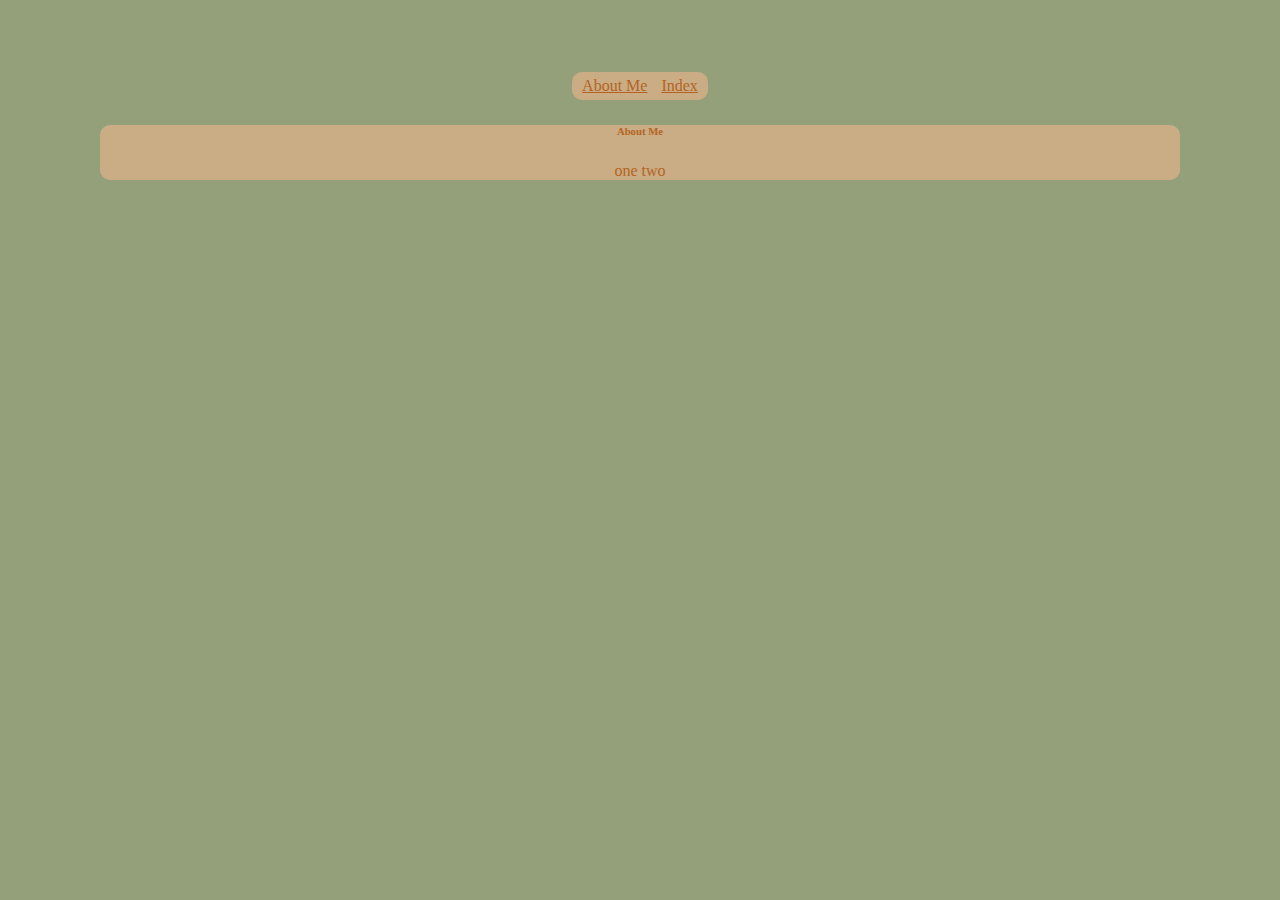
==== index.html @ 591a3995 "added initial pages" ====
<!DOCTYPE html>
<head>
    <title>Thomas Skowronski's Website</title>
    <link rel="stylesheet" href="style.css">
</head>
<html>
<body>
        <nav>
            <a href="/about.html">About Me</a>
            <a href="/index.html">Index</a>
        </nav>
    <div>
        <h6>About Me</h6>
        <p>one</p>
        <p>two</p>
    </div>
    <script src="script.js"></script>
</body>
</html>
---- style.css ----
:root {
    --primary:#94a079;
    --secondary:#caac85;
    --accent:#b46422;
    --dark:#242722;
    --light:#8f817b;
}

body {
    background-color:var(--primary);
    padding: 5%;
    color: var(--accent);
}

body, * {
    border-radius: 10px;
}

div {
    background-color:var(--secondary);
    max-width: 95%;
    margin: auto;
    text-align: center;
}

p {
    display: inline;
}

nav {
    background-color: var(--secondary);
    width:fit-content;
    margin: auto;
    margin-bottom: 1%;
}

nav, a {
    color:var(--accent);
    text-align: center;
    padding: 5px;
}

button {
    background-color: dimgray;
}
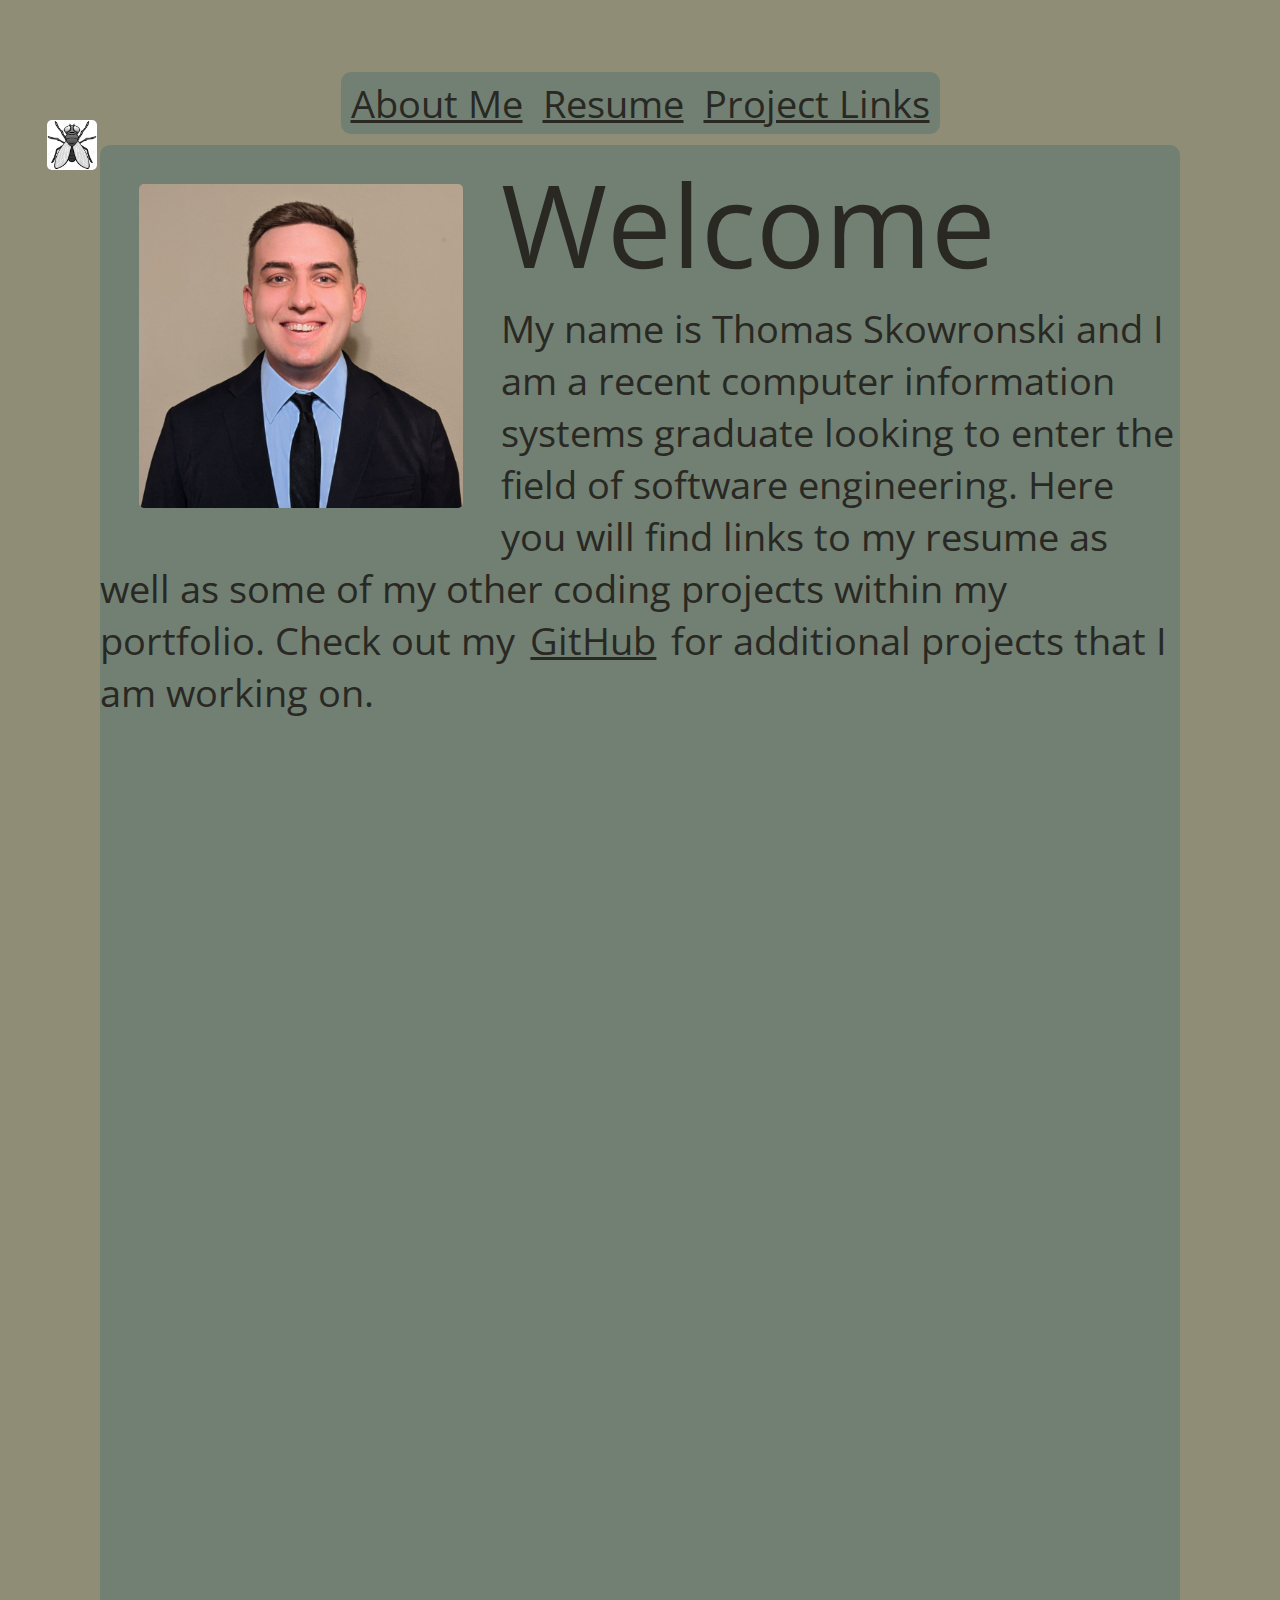
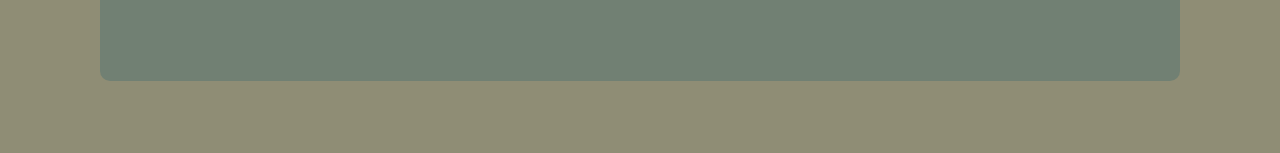
==== commit 6b3eb47e: "added content, messing around with jQuery" ====
--- a/index.html
+++ b/index.html
@@ -1,19 +1,38 @@
 <!DOCTYPE html>
-<head>
-    <title>Thomas Skowronski's Website</title>
+<html lang="en">
+  <head>
+    <meta charset="utf-8" />
+    <meta name="viewport"
+      content="width=device-width, initial-scale=1" />
+    <title>React App</title>
     <link rel="stylesheet" href="style.css">
-</head>
-<html>
-<body>
-        <nav>
-            <a href="/about.html">About Me</a>
-            <a href="/index.html">Index</a>
-        </nav>
-    <div>
-        <h6>About Me</h6>
-        <p>one</p>
-        <p>two</p>
+
+    <link rel="preconnect" href="https://fonts.googleapis.com">
+    <link rel="preconnect" href="https://fonts.gstatic.com" crossorigin>
+    <link href="https://fonts.googleapis.com/css2?family=Open+Sans&display=swap" rel="stylesheet">
+
+    <script src="https://ajax.googleapis.com/ajax/libs/jquery/3.5.1/jquery.min.js"></script>
+  </head>
+  <body>
+    <nav>
+      <a href="About Me">About Me</a>
+      <a href="Resume">Resume</a>
+      <a href="Project Links">Project Links</a>
+    </nav>
+    <img id="mouseFly" src="Images/fly.jpg" alt="mouseFly" width="50px">
+    <div class="right" style="height: 40em;">
+      <img src="Images/aboutMain.jpg" alt="profilePic" width="30%">
+      <header>Welcome
+      </header>
+      <p>My name is Thomas Skowronski and I am a recent computer 
+        information systems graduate looking to enter the field 
+        of software engineering. Here you will find links to my
+        resume as well as some of my other coding projects within 
+        my portfolio. Check out my</p>
+      <a href="https://www.github.com/ThomasSkowronski">GitHub</a>
+      <p>for additional projects that I am working on.</p>
     </div>
-    <script src="script.js"></script>
-</body>
+
+    <script src="index.js"></script>
+  </body>
 </html>--- a/style.css
+++ b/style.css
@@ -1,15 +1,18 @@
+/*Main colors and initial setup*/
 :root {
-    --primary:#94a079;
-    --secondary:#caac85;
+    --primary:#8f8d75;
+    --secondary:#718073;
     --accent:#b46422;
-    --dark:#242722;
+    --dark:#292823;
     --light:#8f817b;
+    font-family: 'Open Sans', sans-serif;
+    font-size: 3vw;
 }
 
 body {
     background-color:var(--primary);
     padding: 5%;
-    color: var(--accent);
+    color: var(--dark);
 }
 
 body, * {
@@ -20,13 +23,24 @@
     background-color:var(--secondary);
     max-width: 95%;
     margin: auto;
-    text-align: center;
+}
+
+img {
+    border-radius: 5px;
+    float: left;
+    margin: 1em;
 }
 
 p {
     display: inline;
+    color: var(--dark);
 }
 
+header {
+    font-size: 3em;
+}
+
+/*Nav bar and links*/
 nav {
     background-color: var(--secondary);
     width:fit-content;
@@ -35,7 +49,7 @@
 }
 
 nav, a {
-    color:var(--accent);
+    color:var(--dark);
     text-align: center;
     padding: 5px;
 }
@@ -43,3 +57,17 @@
 button {
     background-color: dimgray;
 }
+
+/*class specific*/
+.left {
+    text-align: left;
+}
+
+.center {
+    text-align: center;
+}
+
+#mouseFly {
+    position: absolute;
+    margin: -25px;
+}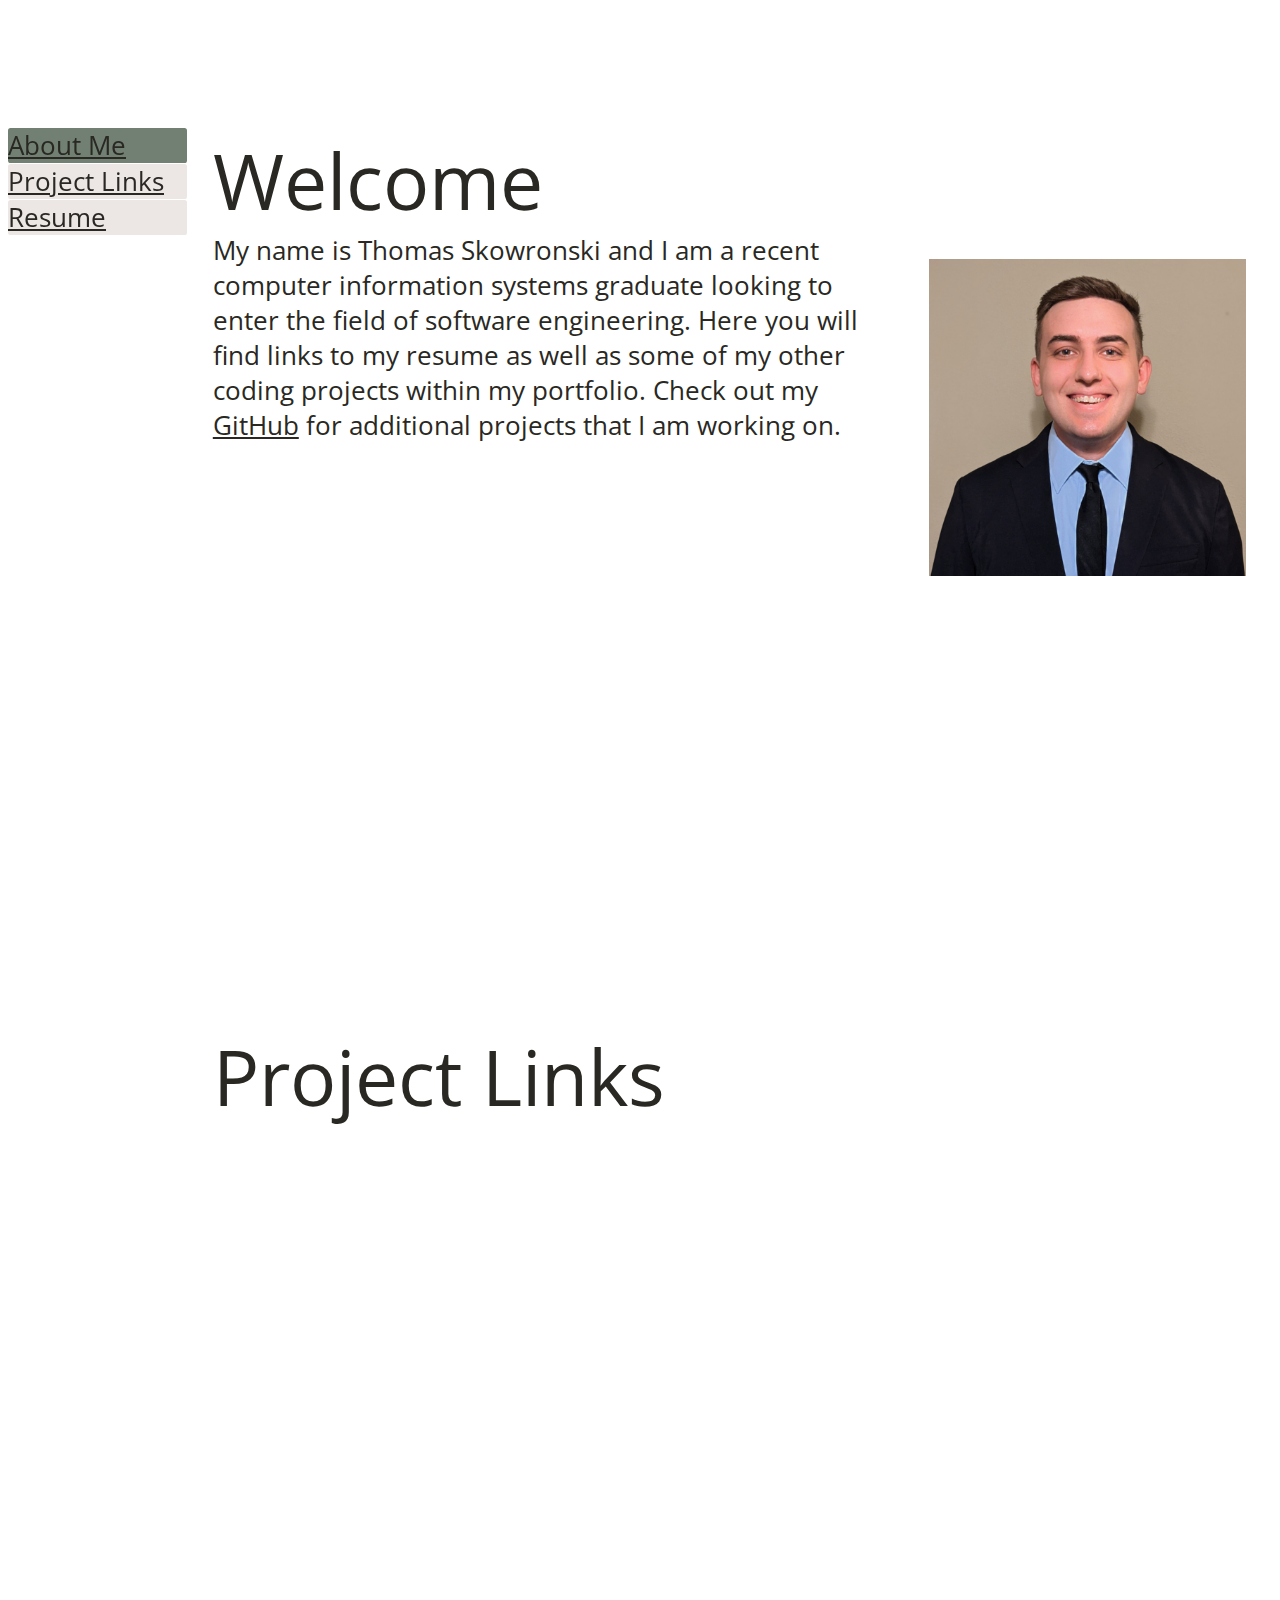
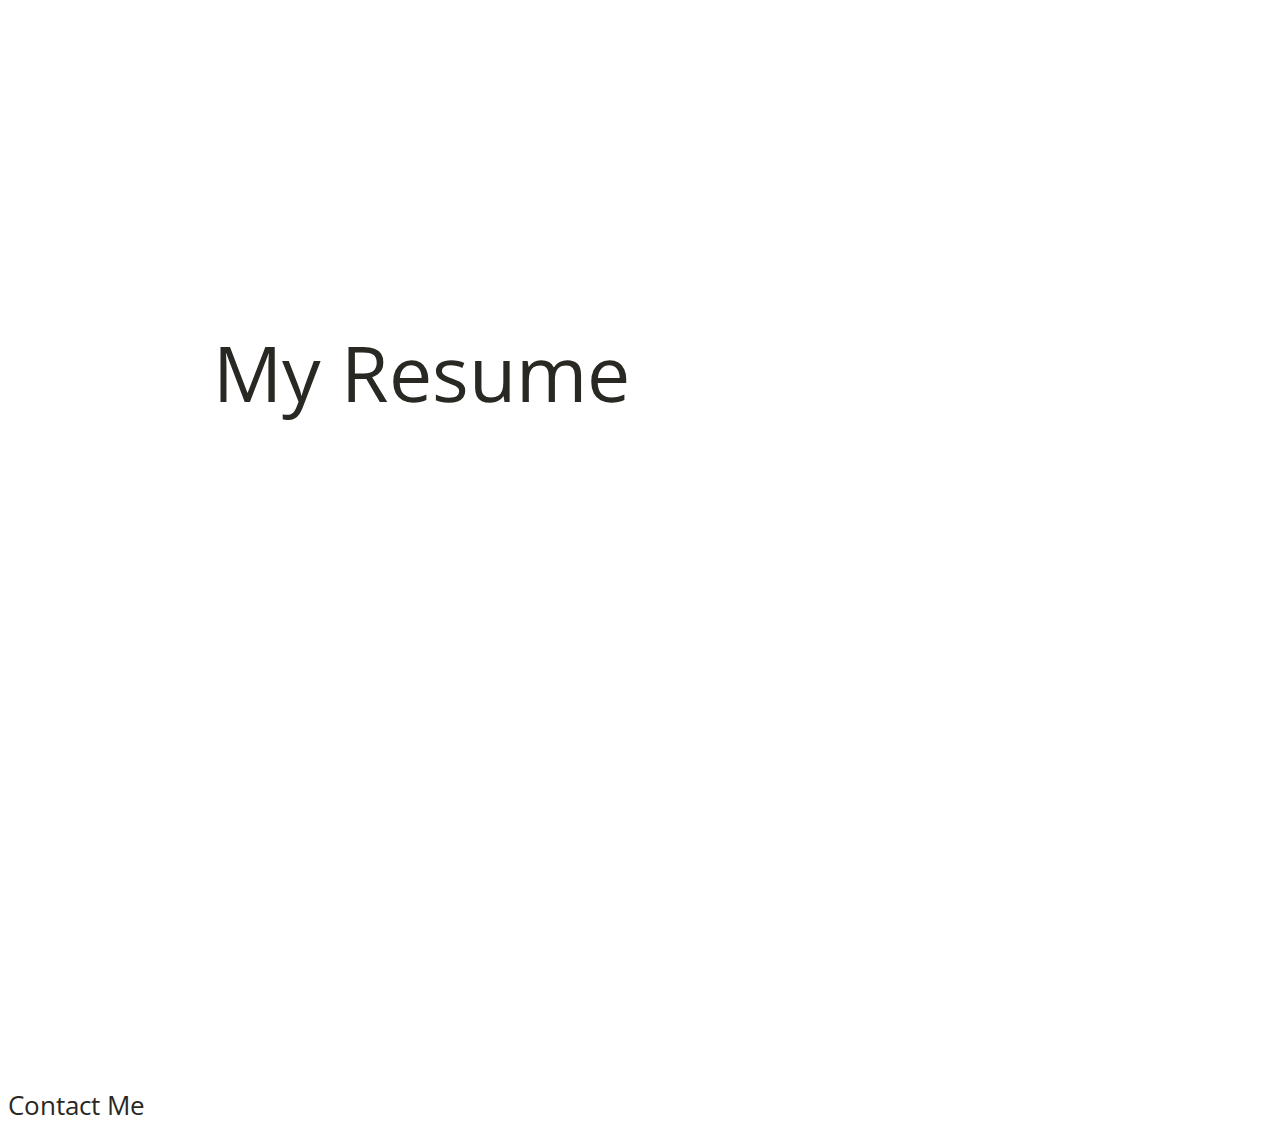
==== commit af133678: "changed look and added some simple animation" ====
--- a/index.html
+++ b/index.html
@@ -14,16 +14,18 @@
     <script src="https://ajax.googleapis.com/ajax/libs/jquery/3.5.1/jquery.min.js"></script>
   </head>
   <body>
-    <nav>
-      <a href="About Me">About Me</a>
-      <a href="Resume">Resume</a>
-      <a href="Project Links">Project Links</a>
-    </nav>
-    <img id="mouseFly" src="Images/fly.jpg" alt="mouseFly" width="50px">
-    <div class="right" style="height: 40em;">
+
+    <div id="navBar" class="navigation">
+      <div id="aboutLink"><a href="#About">About Me</a></div>
+      <div id="projLink"><a href="#Project">Project Links</a></div>
+      <div id="resLink"><a href="#Resume">Resume</a></div>
+      <div id="test"></div>
+    </div>
+
+    <div class="mainSection">
+      <div id="About"><header>Welcome</header></div>
       <img src="Images/aboutMain.jpg" alt="profilePic" width="30%">
-      <header>Welcome
-      </header>
+      
       <p>My name is Thomas Skowronski and I am a recent computer 
         information systems graduate looking to enter the field 
         of software engineering. Here you will find links to my
@@ -33,6 +35,16 @@
       <p>for additional projects that I am working on.</p>
     </div>
 
+    <div class="mainSection">
+      <header id="Project">Project Links</header>
+    </div>
+
+    <div class="mainSection">
+      <header id="Resume">My Resume</header>
+    </div>
+
+    <footer id="foot">Contact Me</footer>
+
     <script src="index.js"></script>
   </body>
 </html>--- a/style.css
+++ b/style.css
@@ -4,31 +4,23 @@
     --secondary:#718073;
     --accent:#b46422;
     --dark:#292823;
-    --light:#8f817b;
+    --light:#ece6e4;
     font-family: 'Open Sans', sans-serif;
-    font-size: 3vw;
-}
-
-body {
-    background-color:var(--primary);
-    padding: 5%;
+    font-size: 2vmax;
     color: var(--dark);
 }
 
-body, * {
-    border-radius: 10px;
-}
-
-div {
-    background-color:var(--secondary);
-    max-width: 95%;
-    margin: auto;
+/* main body divs */
+.mainSection {
+    margin-left: 8em;
+    margin-top: 5em;
+    height: 30em;
 }
 
 img {
     border-radius: 5px;
-    float: left;
-    margin: 1em;
+    float: right;
+    padding: 1em;
 }
 
 p {
@@ -40,34 +32,32 @@
     font-size: 3em;
 }
 
-/*Nav bar and links*/
-nav {
-    background-color: var(--secondary);
-    width:fit-content;
-    margin: auto;
-    margin-bottom: 1%;
+a {
+    color: var(--dark);
 }
 
-nav, a {
+/*Nav bar and links*/
+.navigation {
+    position: fixed;
+    font-size: 1em;
+    width: 100%;
+    height: 50%;
+}
+
+.navigation div {
+    background-color: var(--light);
+    text-align: left;
+    margin-bottom: 1PX;
+    border-radius: 0.1em;
+    width: 7em;
+    transition: background-color 500ms;
+}
+
+.navigation div a {
     color:var(--dark);
-    text-align: center;
-    padding: 5px;
+    width: 20em:
 }
 
 button {
     background-color: dimgray;
 }
-
-/*class specific*/
-.left {
-    text-align: left;
-}
-
-.center {
-    text-align: center;
-}
-
-#mouseFly {
-    position: absolute;
-    margin: -25px;
-}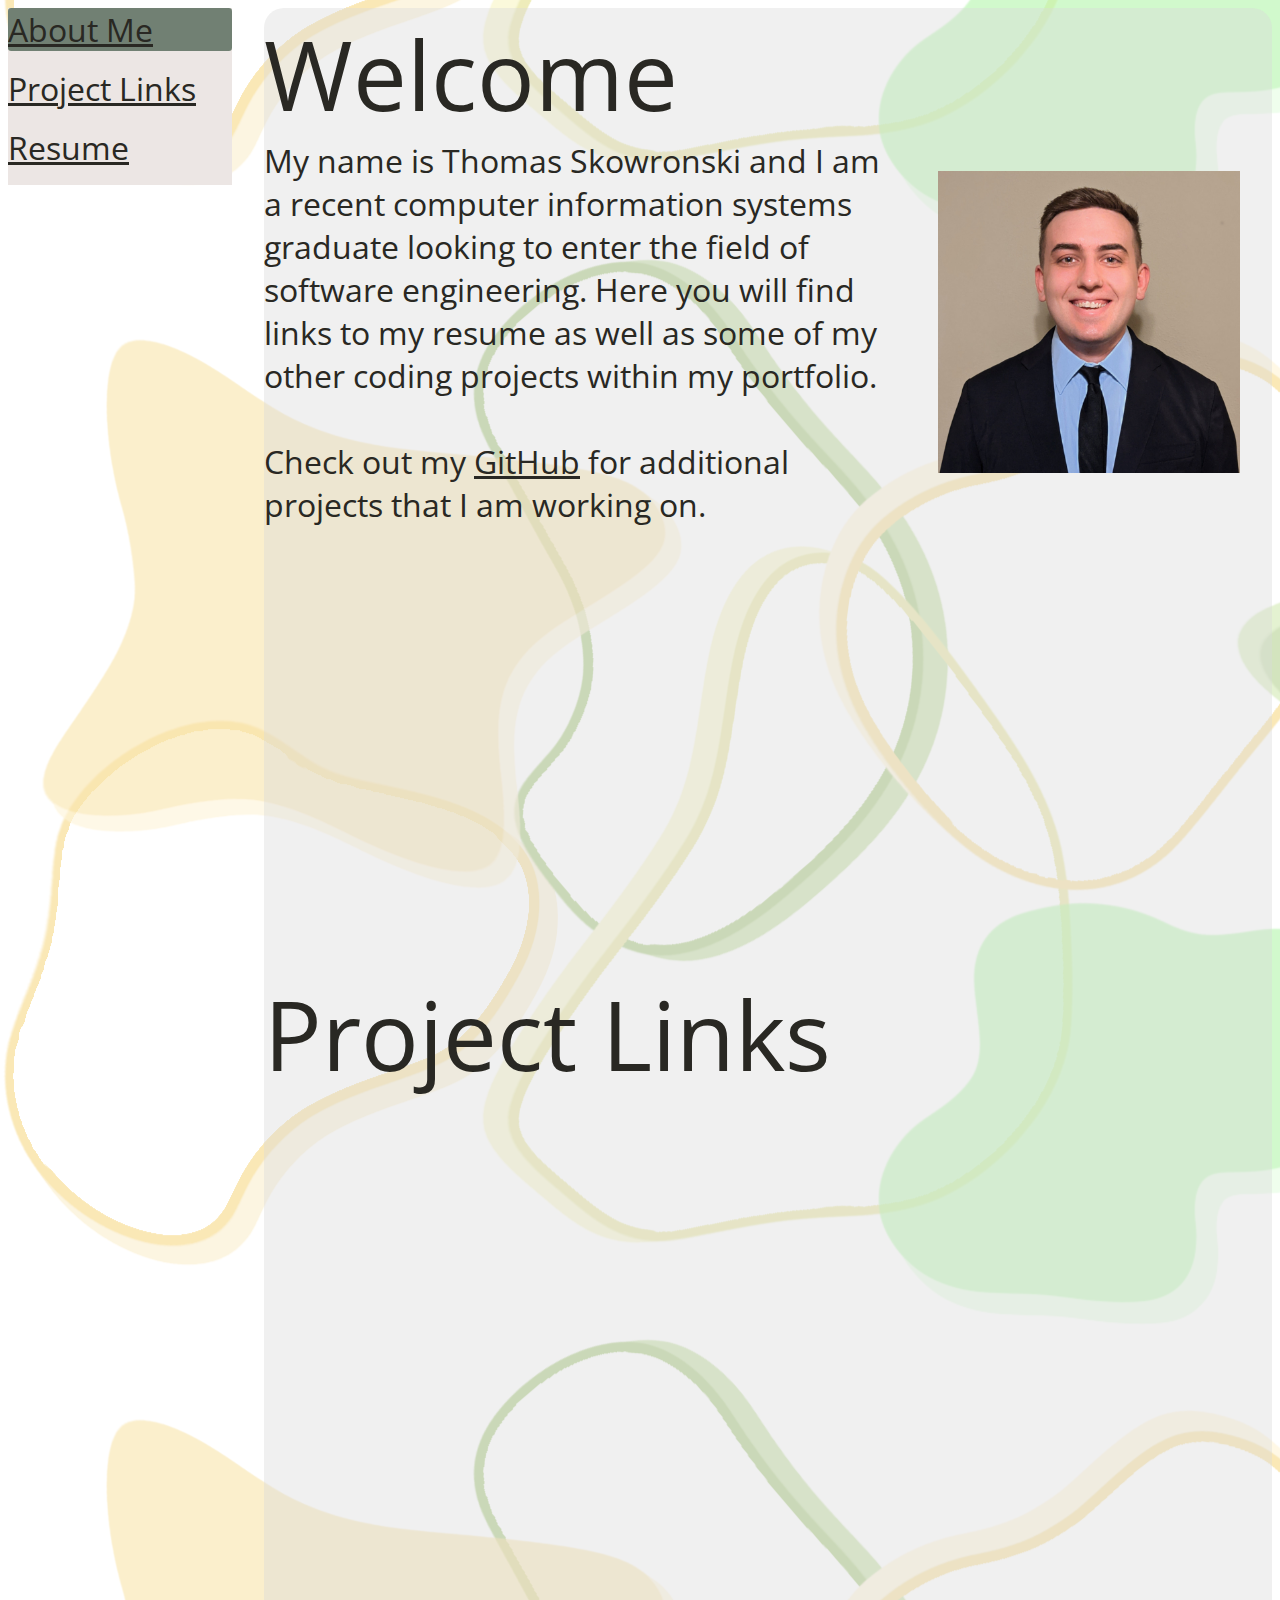
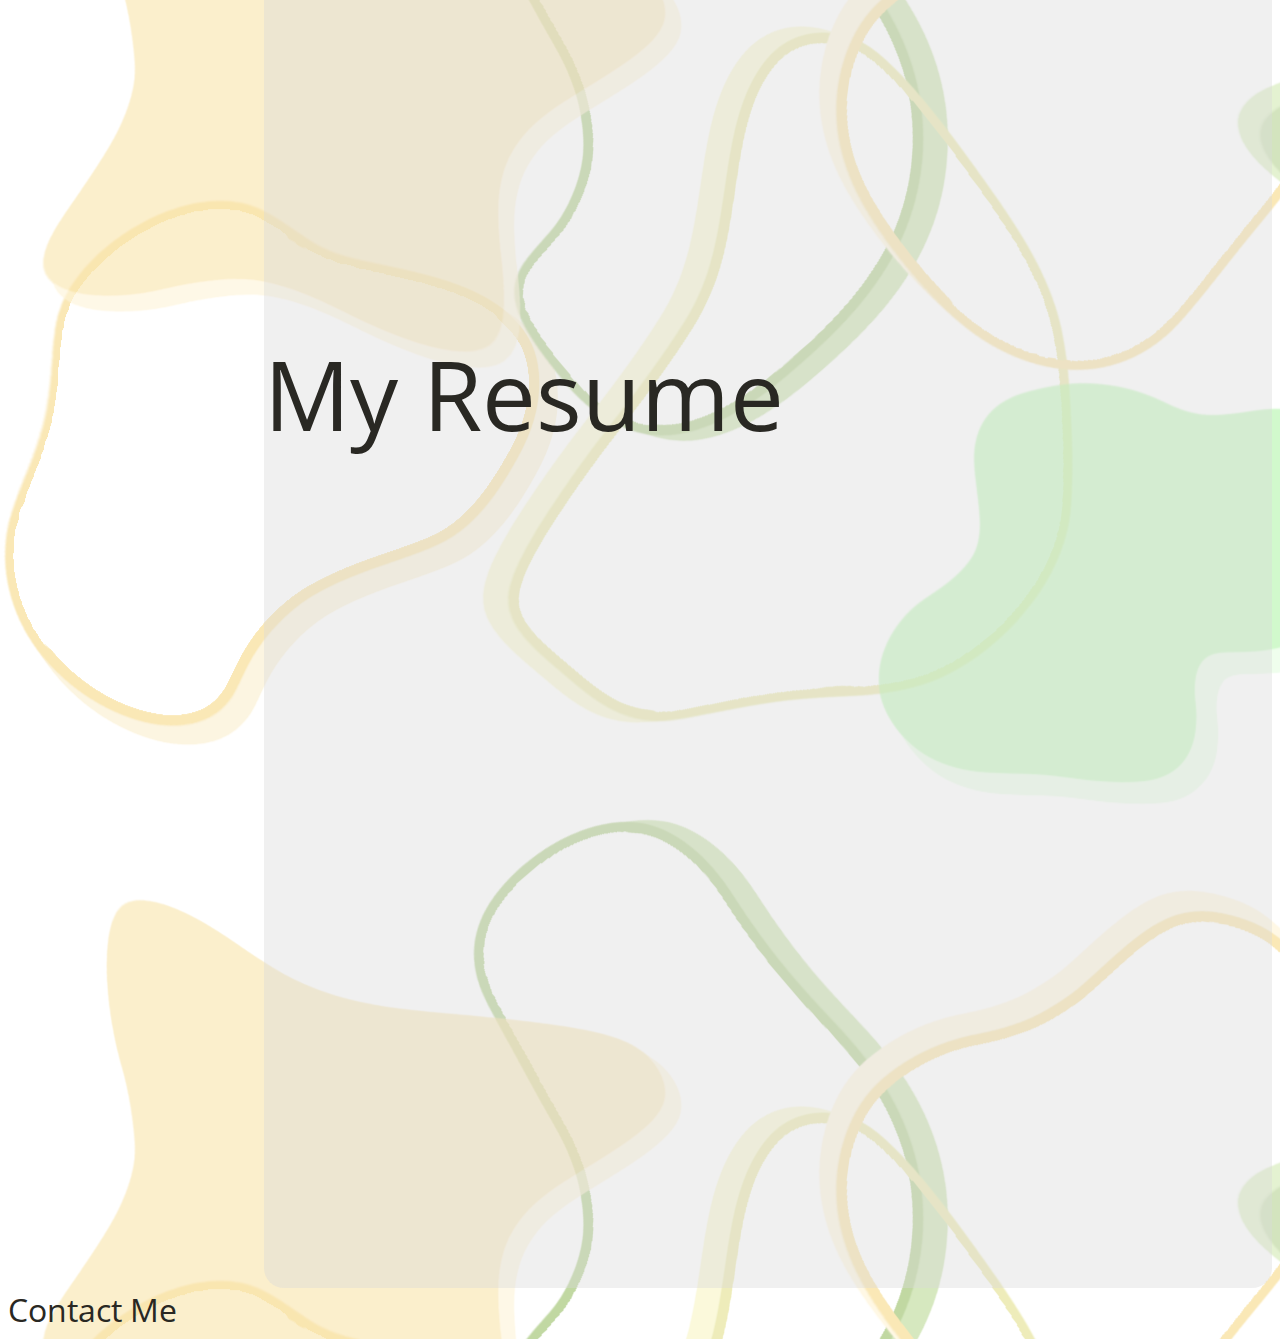
==== commit 91132f12: "more look and feel" ====
--- a/index.html
+++ b/index.html
@@ -4,7 +4,7 @@
     <meta charset="utf-8" />
     <meta name="viewport"
       content="width=device-width, initial-scale=1" />
-    <title>React App</title>
+    <title>Thomas Skowronski</title>
     <link rel="stylesheet" href="style.css">
 
     <link rel="preconnect" href="https://fonts.googleapis.com">
@@ -15,32 +15,36 @@
   </head>
   <body>
 
-    <div id="navBar" class="navigation">
-      <div id="aboutLink"><a href="#About">About Me</a></div>
-      <div id="projLink"><a href="#Project">Project Links</a></div>
-      <div id="resLink"><a href="#Resume">Resume</a></div>
-      <div id="test"></div>
+    <div id="navBar">
+      <div class="navigation">
+        <div id="aboutLink"><a href="#About">About Me</a></div>
+        <div id="projLink"><a href="#Project">Project Links</a></div>
+        <div id="resLink"><a href="#Resume">Resume</a></div>
+      </div>
     </div>
 
-    <div class="mainSection">
-      <div id="About"><header>Welcome</header></div>
-      <img src="Images/aboutMain.jpg" alt="profilePic" width="30%">
-      
-      <p>My name is Thomas Skowronski and I am a recent computer 
-        information systems graduate looking to enter the field 
-        of software engineering. Here you will find links to my
-        resume as well as some of my other coding projects within 
-        my portfolio. Check out my</p>
-      <a href="https://www.github.com/ThomasSkowronski">GitHub</a>
-      <p>for additional projects that I am working on.</p>
-    </div>
+    <div class="mainContainer">
+      <div class="mainSection">
+        <div id="About"><header>Welcome</header></div>
+        <img src="Images/aboutMain.jpg" alt="profilePic" width="30%">
+        
+        <p>My name is Thomas Skowronski and I am a recent computer 
+          information systems graduate looking to enter the field 
+          of software engineering. Here you will find links to my
+          resume as well as some of my other coding projects within 
+          my portfolio.</p>
+        <br><br><p>Check out my
+        <a href="https://www.github.com/ThomasSkowronski">GitHub</a>
+        for additional projects that I am working on.</p>
+      </div>
 
-    <div class="mainSection">
-      <header id="Project">Project Links</header>
-    </div>
+      <div class="mainSection">
+        <header id="Project">Project Links</header>
+      </div>
 
-    <div class="mainSection">
-      <header id="Resume">My Resume</header>
+      <div class="mainSection">
+        <header id="Resume">My Resume</header>
+      </div>
     </div>
 
     <footer id="foot">Contact Me</footer>
--- a/style.css
+++ b/style.css
@@ -6,14 +6,18 @@
     --dark:#292823;
     --light:#ece6e4;
     font-family: 'Open Sans', sans-serif;
-    font-size: 2vmax;
+    font-size: 2em;
     color: var(--dark);
 }
 
 /* main body divs */
+.mainContainer {
+    margin-left: 8em;
+    background-color: rgba(216, 216, 216, 0.397);
+    border-radius: 20px;
+}
+
 .mainSection {
-    margin-left: 8em;
-    margin-top: 5em;
     height: 30em;
 }
 
@@ -37,17 +41,23 @@
 }
 
 /*Nav bar and links*/
+#navBar {
+    height: 50%;
+    position: fixed;
+}
+
 .navigation {
+    background-color: var(--light);
     position: fixed;
     font-size: 1em;
-    width: 100%;
-    height: 50%;
+    width: fit-content;
+    margin-bottom: 4em;
 }
 
 .navigation div {
     background-color: var(--light);
     text-align: left;
-    margin-bottom: 1PX;
+    margin-bottom: 0.5em;
     border-radius: 0.1em;
     width: 7em;
     transition: background-color 500ms;
@@ -55,9 +65,15 @@
 
 .navigation div a {
     color:var(--dark);
-    width: 20em:
+    width: 20em;
 }
 
 button {
     background-color: dimgray;
 }
+
+/*background*/
+
+body {
+    background-image: url(Images/BG.png);
+}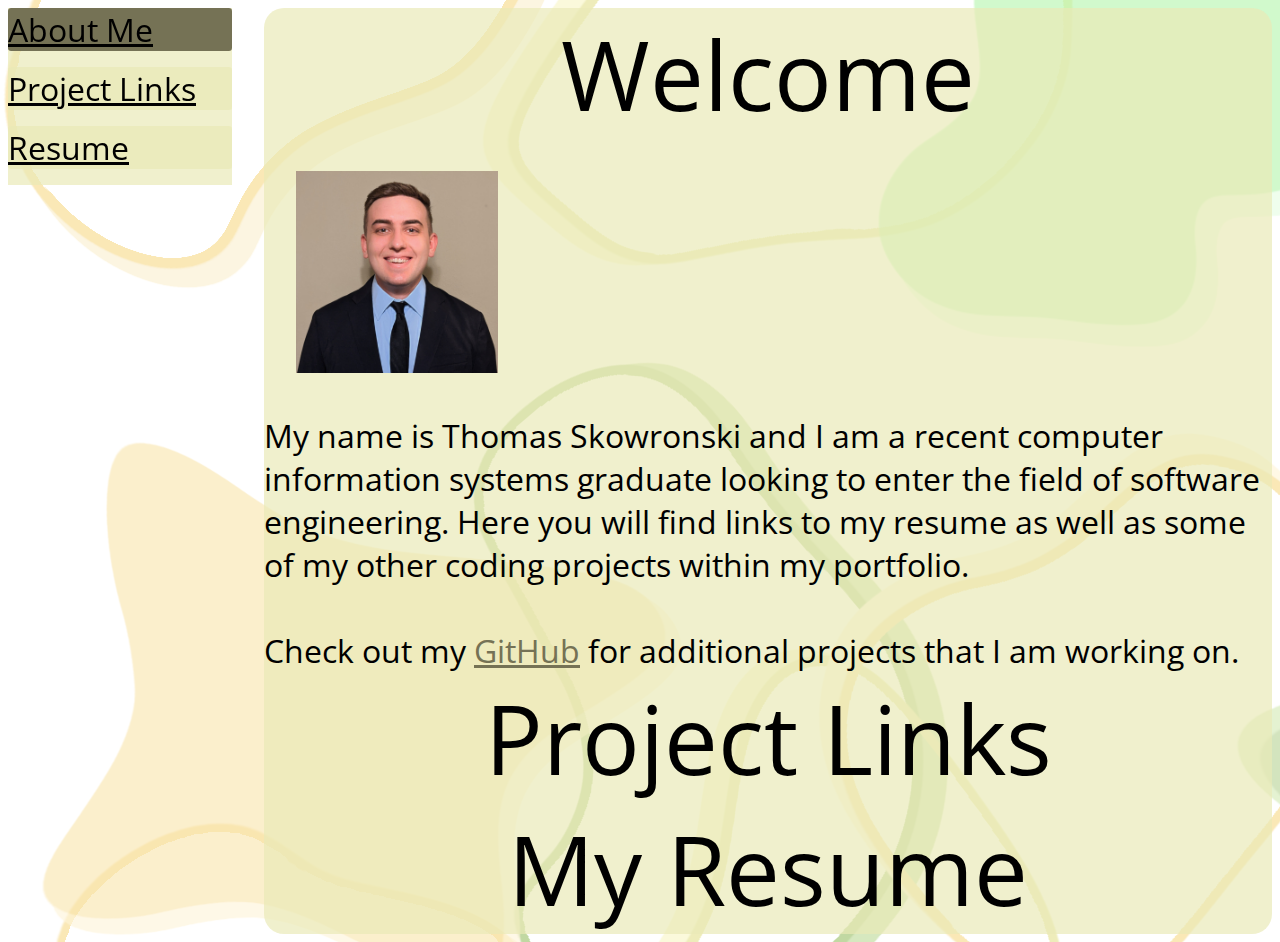
==== commit b4824e06: "more look and feel" ====
--- a/index.html
+++ b/index.html
@@ -24,18 +24,20 @@
     </div>
 
     <div class="mainContainer">
-      <div class="mainSection">
-        <div id="About"><header>Welcome</header></div>
-        <img src="Images/aboutMain.jpg" alt="profilePic" width="30%">
-        
-        <p>My name is Thomas Skowronski and I am a recent computer 
-          information systems graduate looking to enter the field 
-          of software engineering. Here you will find links to my
-          resume as well as some of my other coding projects within 
-          my portfolio.</p>
-        <br><br><p>Check out my
-        <a href="https://www.github.com/ThomasSkowronski">GitHub</a>
-        for additional projects that I am working on.</p>
+      <div id="About"><header>Welcome</header></div>
+      <div class="gridContain">
+        <img src="Images/aboutMain.jpg" alt="profilePic" id="profile" class="gridR">
+       
+        <div class="gridL">
+          <p>My name is Thomas Skowronski and I am a recent computer 
+            information systems graduate looking to enter the field 
+            of software engineering. Here you will find links to my
+            resume as well as some of my other coding projects within 
+            my portfolio.</p>
+          <br><br><p>Check out my
+          <a href="https://www.github.com/ThomasSkowronski">GitHub</a>
+          for additional projects that I am working on.</p>
+        </div>
       </div>
 
       <div class="mainSection">
@@ -47,8 +49,6 @@
       </div>
     </div>
 
-    <footer id="foot">Contact Me</footer>
-
     <script src="index.js"></script>
   </body>
 </html>--- a/style.css
+++ b/style.css
@@ -1,48 +1,60 @@
 /*Main colors and initial setup*/
 :root {
-    --primary:#8f8d75;
-    --secondary:#718073;
-    --accent:#b46422;
-    --dark:#292823;
-    --light:#ece6e4;
+    --primary:#BFF6A7;
+    --secondary:#F6E6A7;
+    --accent:#BCD490;
+    --dark:#757255;
+    --light:#e9e9b7b0;
     font-family: 'Open Sans', sans-serif;
     font-size: 2em;
-    color: var(--dark);
+    color: black;
 }
 
 /* main body divs */
 .mainContainer {
     margin-left: 8em;
-    background-color: rgba(216, 216, 216, 0.397);
+    background-color:var(--light);
     border-radius: 20px;
 }
 
-.mainSection {
-    height: 30em;
-}
+#profile {
+    border-radius: 5px;
+    padding: 1em;
+    width: 20%;
+    display: inline;
 
-img {
-    border-radius: 5px;
-    float: right;
-    padding: 1em;
 }
 
 p {
     display: inline;
-    color: var(--dark);
 }
 
 header {
     font-size: 3em;
+    text-align: center;
 }
 
 a {
     color: var(--dark);
 }
 
+/*grid stuff*/
+.gridContainter {
+    display: grid;
+    grid-template-columns: auto auto;
+}
+
+.gridL {
+    grid-column: 0,1;
+}
+
+.gridR {
+    grid-column: 1,2;
+}
+
 /*Nav bar and links*/
 #navBar {
-    height: 50%;
+    height: 45%;
     position: fixed;
 }
 
@@ -64,7 +76,7 @@
 }
 
 .navigation div a {
-    color:var(--dark);
+    color:black;
     width: 20em;
 }
 
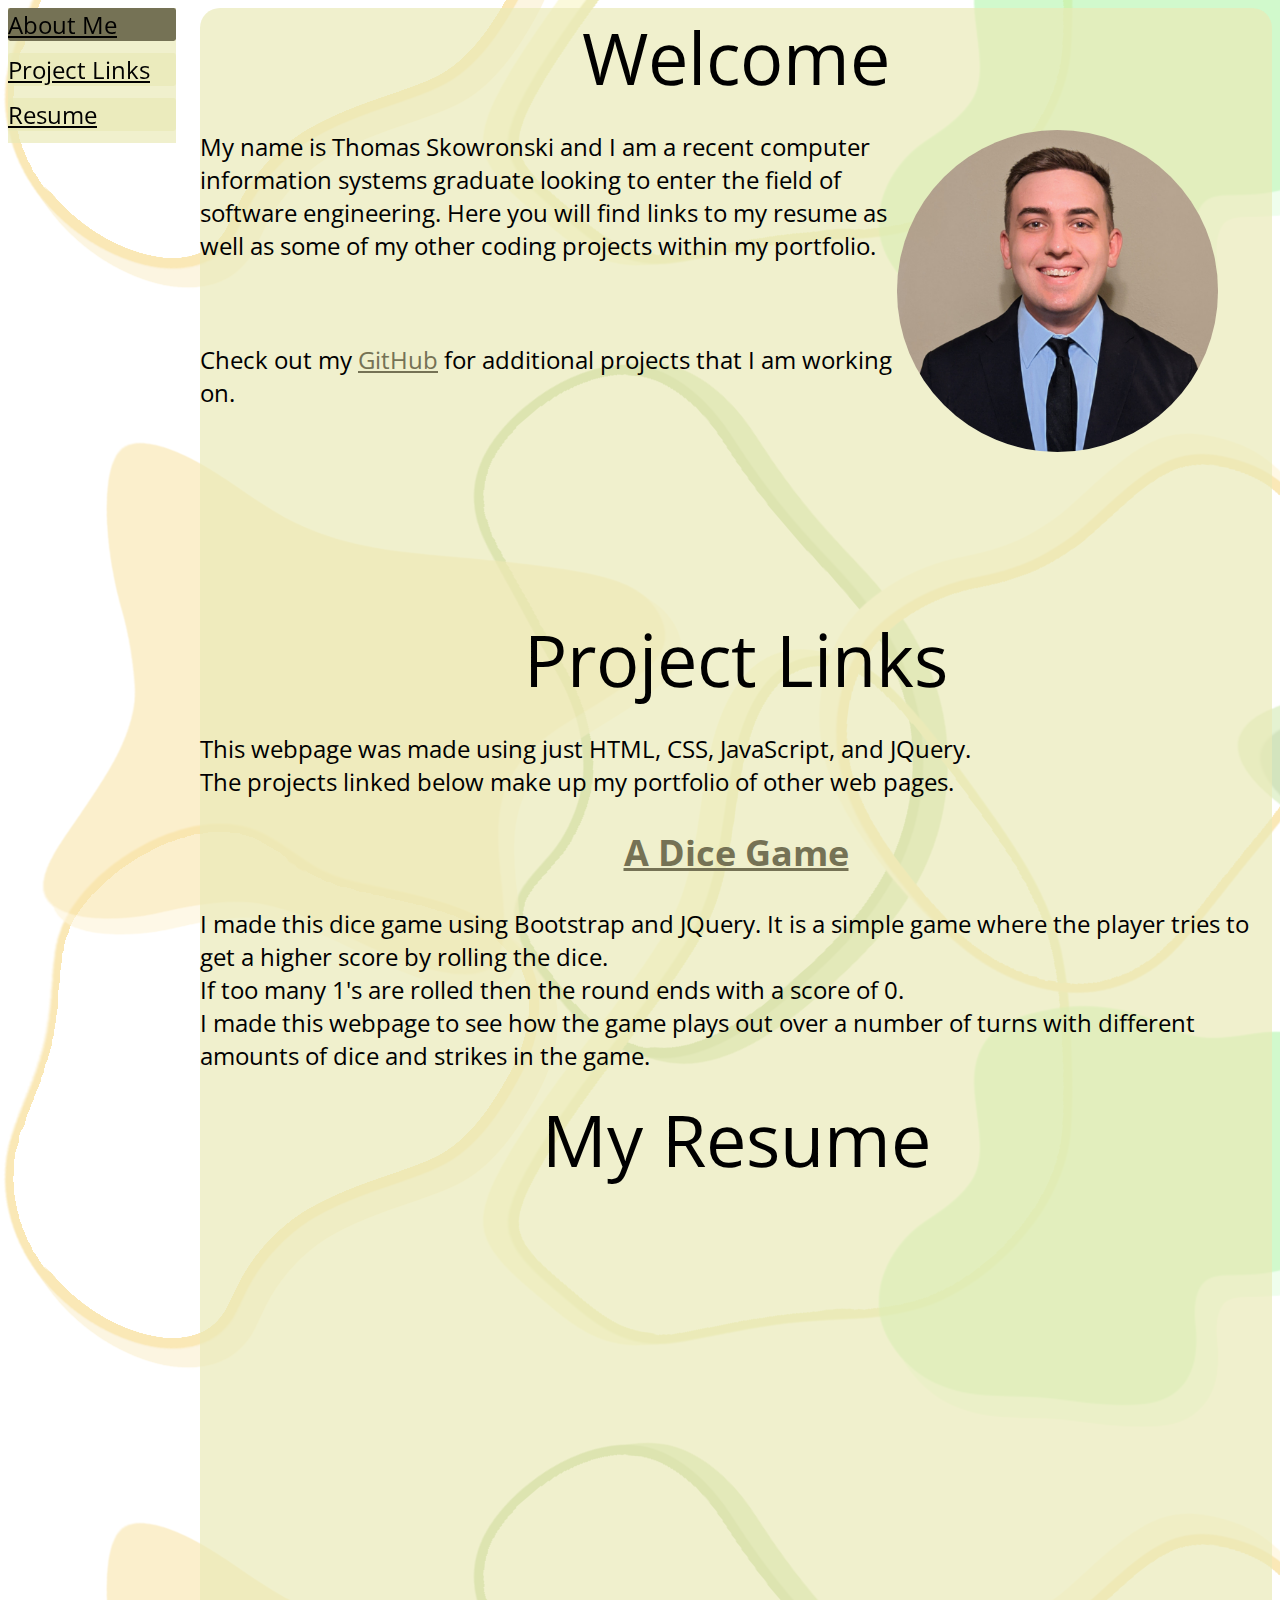
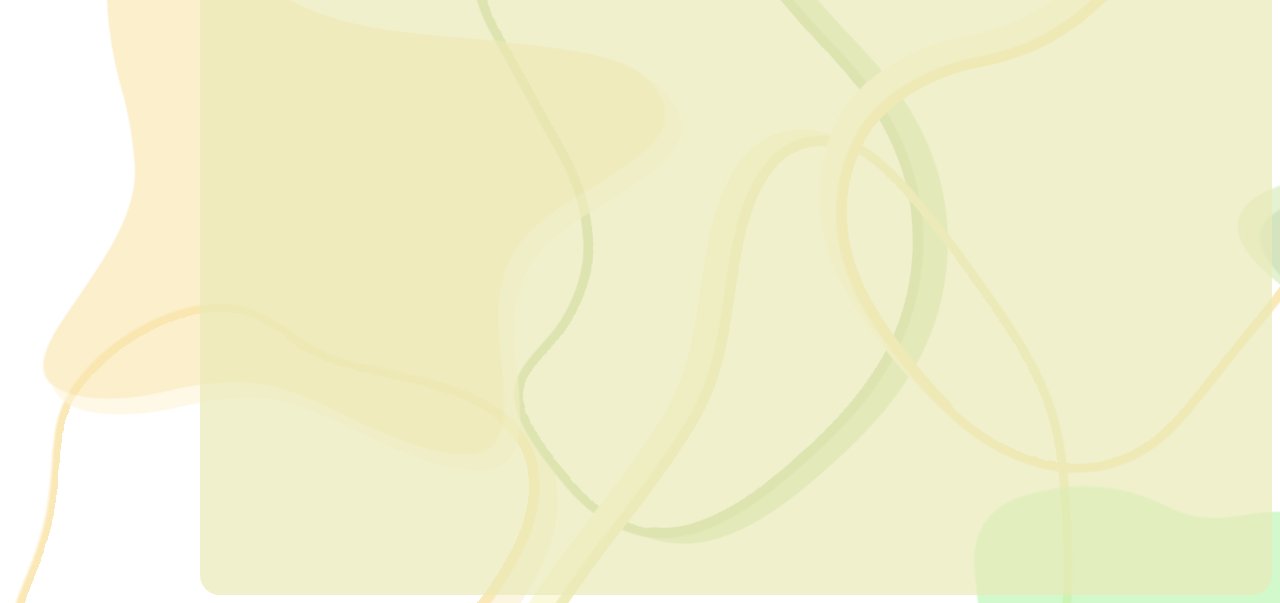
==== commit ae399729: "added a dice game webpage" ====
--- a/index.html
+++ b/index.html
@@ -5,7 +5,8 @@
     <meta name="viewport"
       content="width=device-width, initial-scale=1" />
     <title>Thomas Skowronski</title>
-    <link rel="stylesheet" href="style.css">
+
+    <link rel="stylesheet" href="index.css">
 
     <link rel="preconnect" href="https://fonts.googleapis.com">
     <link rel="preconnect" href="https://fonts.gstatic.com" crossorigin>
@@ -25,27 +26,31 @@
 
     <div class="mainContainer">
       <div id="About"><header>Welcome</header></div>
-      <div class="gridContain">
-        <img src="Images/aboutMain.jpg" alt="profilePic" id="profile" class="gridR">
        
-        <div class="gridL">
-          <p>My name is Thomas Skowronski and I am a recent computer 
+        <div class="mainSection">
+          <p><img src="Images/aboutMain.jpg" alt="profilePic" id="profile">My name is Thomas Skowronski and I am a recent computer 
             information systems graduate looking to enter the field 
             of software engineering. Here you will find links to my
             resume as well as some of my other coding projects within 
             my portfolio.</p>
-          <br><br><p>Check out my
+          <br><p>Check out my
           <a href="https://www.github.com/ThomasSkowronski">GitHub</a>
           for additional projects that I am working on.</p>
         </div>
-      </div>
 
       <div class="mainSection">
         <header id="Project">Project Links</header>
+        <p>This webpage was made using just HTML, CSS, JavaScript, and JQuery. <br>
+        The projects linked below make up my portfolio of other web pages. <br></p>
+        <h2 style="text-align: center;"><a href="diceGame.html">A Dice Game</a></h2>
+        <p>I made this dice game using Bootstrap and JQuery. It is a simple game where the player tries to get a higher score by rolling the dice. <br>
+        If too many 1's are rolled then the round ends with a score of 0. <br>
+        I made this webpage to see how the game plays out over a number of turns with different amounts of dice and strikes in the game.</p>
       </div>
 
       <div class="mainSection">
         <header id="Resume">My Resume</header>
+        <div class="center"><iframe src="Docs\ThomasResume.pdf" frameborder="0"></iframe></div>
       </div>
     </div>
 
--- a/index.css
+++ b/index.css
@@ -0,0 +1,93 @@
+/*Main colors and initial setup*/
+:root {
+    --primary:#BFF6A7;
+    --secondary:#F6E6A7;
+    --accent:#BCD490;
+    --dark:#757255;
+    --light:#e9e9b7b0;
+    font-family: 'Open Sans', sans-serif;
+    font-size: 1.5em;
+    color: black;
+}
+
+/* main body divs */
+.mainContainer {
+    margin-left: 8em;
+    background-color:var(--light);
+    border-radius: 20px;
+}
+
+.mainSection {
+    min-height: 20em;
+}
+
+#profile {
+    border-radius: 10em;
+    width: 30%;
+    max-width: 15em;
+    min-width: 5em;
+    display: inline;
+    float: right;
+    margin-right: 5%;
+}
+
+p {
+    display: block;
+}
+
+header {
+    font-size: 3em;
+    text-align: center;
+}
+
+a {
+    color: var(--dark);
+}
+
+iframe {
+    width: 70vw;
+    height: 1000px;
+}
+
+.center {
+    max-width: fit-content;
+    margin: auto;
+}
+
+/*Nav bar and links*/
+#navBar {
+    height: 45%;
+    position: fixed;
+}
+
+.navigation {
+    background-color: var(--light);
+    position: fixed;
+    font-size: 1em;
+    width: fit-content;
+    margin-bottom: 4em;
+}
+
+.navigation div {
+    background-color: var(--light);
+    text-align: left;
+    margin-bottom: 0.5em;
+    border-radius: 0.1em;
+    width: 7em;
+    transition: background-color 500ms;
+}
+
+.navigation div a {
+    color:black;
+    width: 20em;
+}
+
+button {
+    background-color: dimgray;
+}
+
+/*background*/
+
+body {
+    background-image: url(Images/BG.png);
+}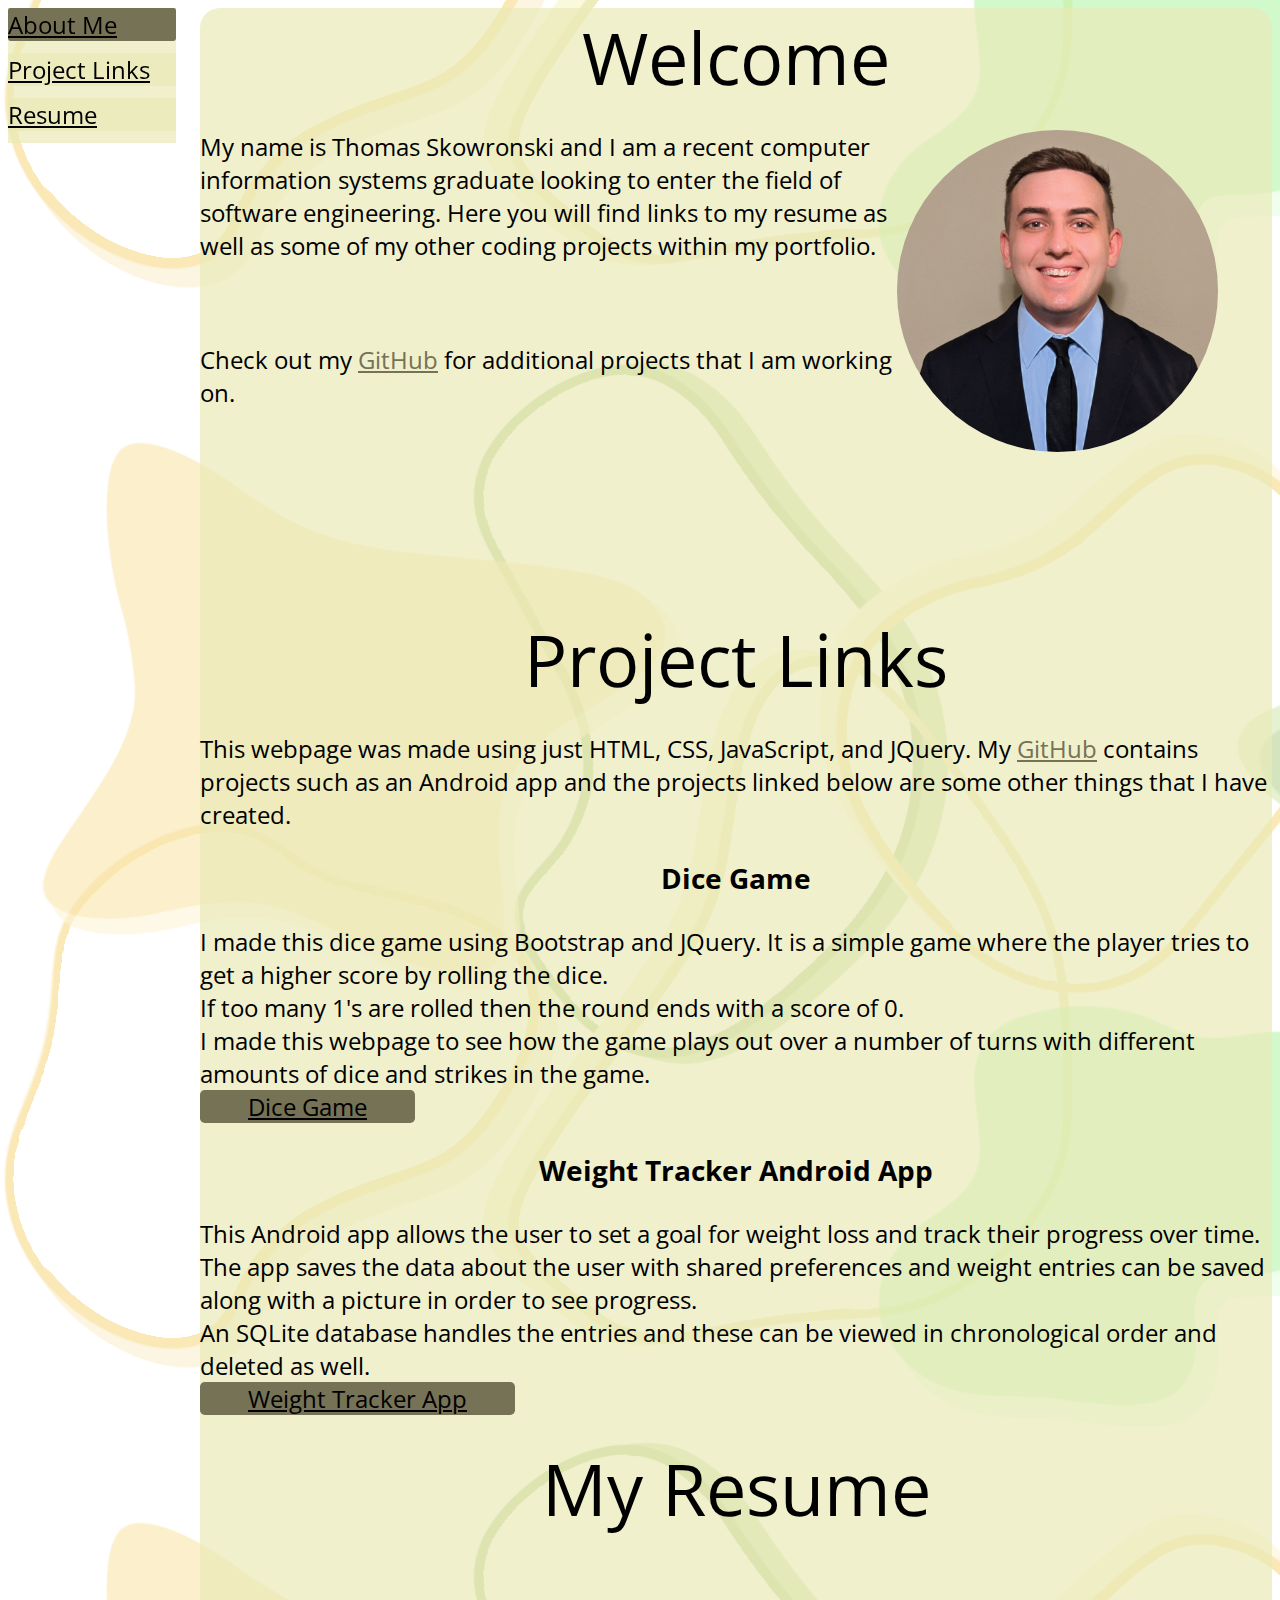
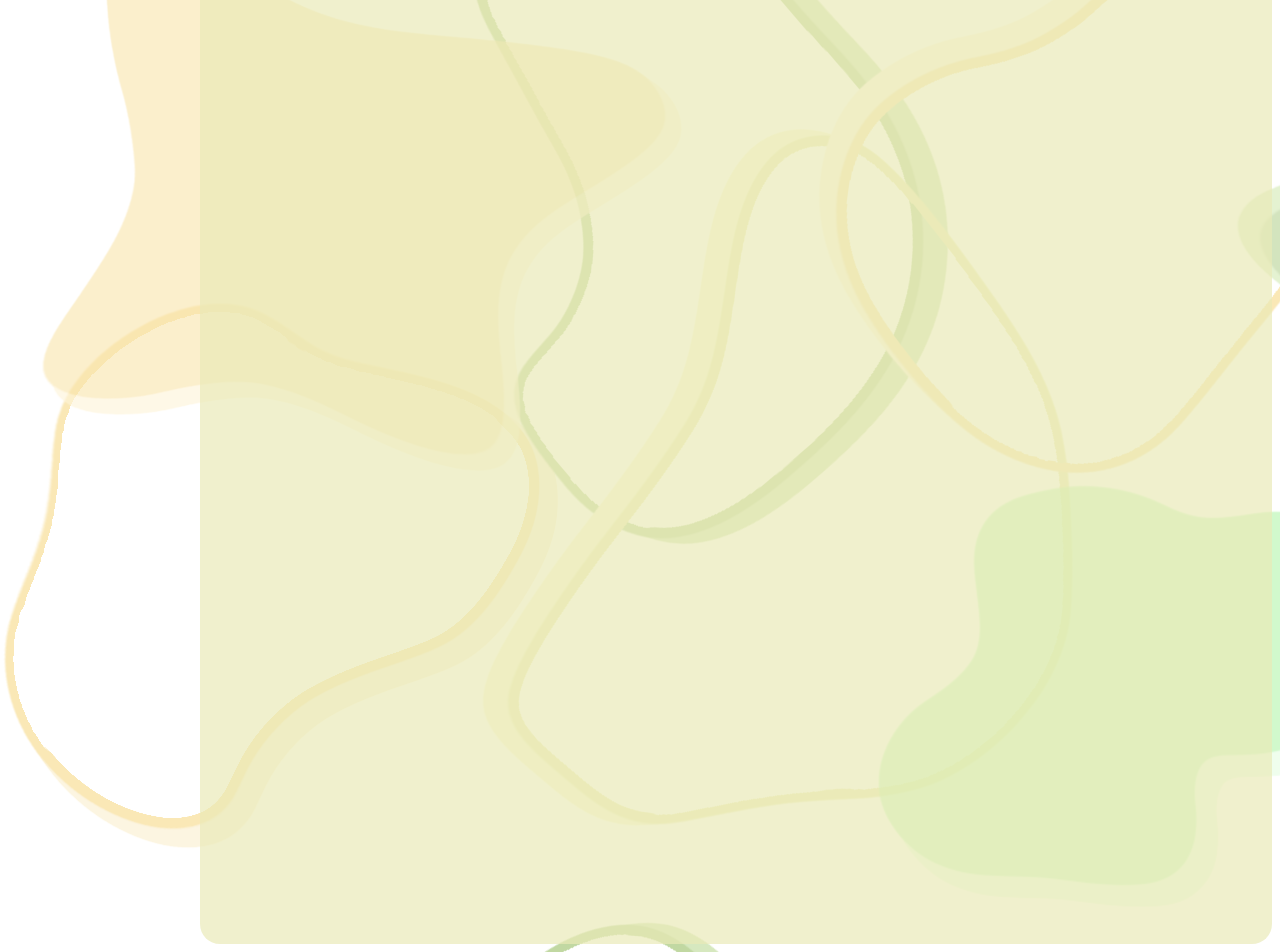
==== commit 41006e90: "cleaned up, added comments" ====
--- a/index.html
+++ b/index.html
@@ -16,6 +16,7 @@
   </head>
   <body>
 
+    <!--Set up the navigation side bar-->
     <div id="navBar">
       <div class="navigation">
         <div id="aboutLink"><a href="#About">About Me</a></div>
@@ -27,7 +28,8 @@
     <div class="mainContainer">
       <div id="About"><header>Welcome</header></div>
        
-        <div class="mainSection">
+      <!--Main about me section-->  
+      <div class="mainSection">
           <p><img src="Images/aboutMain.jpg" alt="profilePic" id="profile">My name is Thomas Skowronski and I am a recent computer 
             information systems graduate looking to enter the field 
             of software engineering. Here you will find links to my
@@ -38,16 +40,29 @@
           for additional projects that I am working on.</p>
         </div>
 
-      <div class="mainSection">
+        <!--Portfolio section-->
+        <div class="mainSection">
         <header id="Project">Project Links</header>
-        <p>This webpage was made using just HTML, CSS, JavaScript, and JQuery. <br>
-        The projects linked below make up my portfolio of other web pages. <br></p>
-        <h2 style="text-align: center;"><a href="diceGame.html">A Dice Game</a></h2>
+        <p>This webpage was made using just HTML, CSS, JavaScript, and JQuery. My <a href="https://www.github.com/ThomasSkowronski">GitHub</a>
+        contains projects such as an Android app and the projects linked below are some other things that I have created.</p>
+
+        <h3 style="text-align: center;">Dice Game</h3>
+
         <p>I made this dice game using Bootstrap and JQuery. It is a simple game where the player tries to get a higher score by rolling the dice. <br>
         If too many 1's are rolled then the round ends with a score of 0. <br>
-        I made this webpage to see how the game plays out over a number of turns with different amounts of dice and strikes in the game.</p>
+        I made this webpage to see how the game plays out over a number of turns with different amounts of dice and strikes in the game. <br>
+        <a class="button" href="diceGame.html">Dice Game</a></p>
+
+        <h3 style="text-align: center;">Weight Tracker Android App</h3>
+
+        <p>This Android app allows the user to set a goal for weight loss and track their progress over time. <br>
+          The app saves the data about the user with shared preferences and weight entries can be saved along with a picture in order to see progress. <br>
+          An SQLite database handles the entries and these can be viewed in chronological order and deleted as well. <br>
+          <a class="button" href="https://github.com/ThomasSkowronski/WeightTrackAssign">Weight Tracker App</a></p>
+
       </div>
 
+      <!--Resume section with the PDF viewer and download link-->
       <div class="mainSection">
         <header id="Resume">My Resume</header>
         <div class="center"><iframe src="Docs\ThomasResume.pdf" frameborder="0"></iframe></div>
--- a/index.css
+++ b/index.css
@@ -54,6 +54,17 @@
     margin: auto;
 }
 
+/*this class is for the links in the portfolio section*/
+.button {
+    color: black;
+    background-color: var(--dark);
+    border-radius: 0.2em;
+    padding-left: 2em;
+    padding-right: 2em;
+    margin: auto;
+    display: inline;
+}
+
 /*Nav bar and links*/
 #navBar {
     height: 45%;
